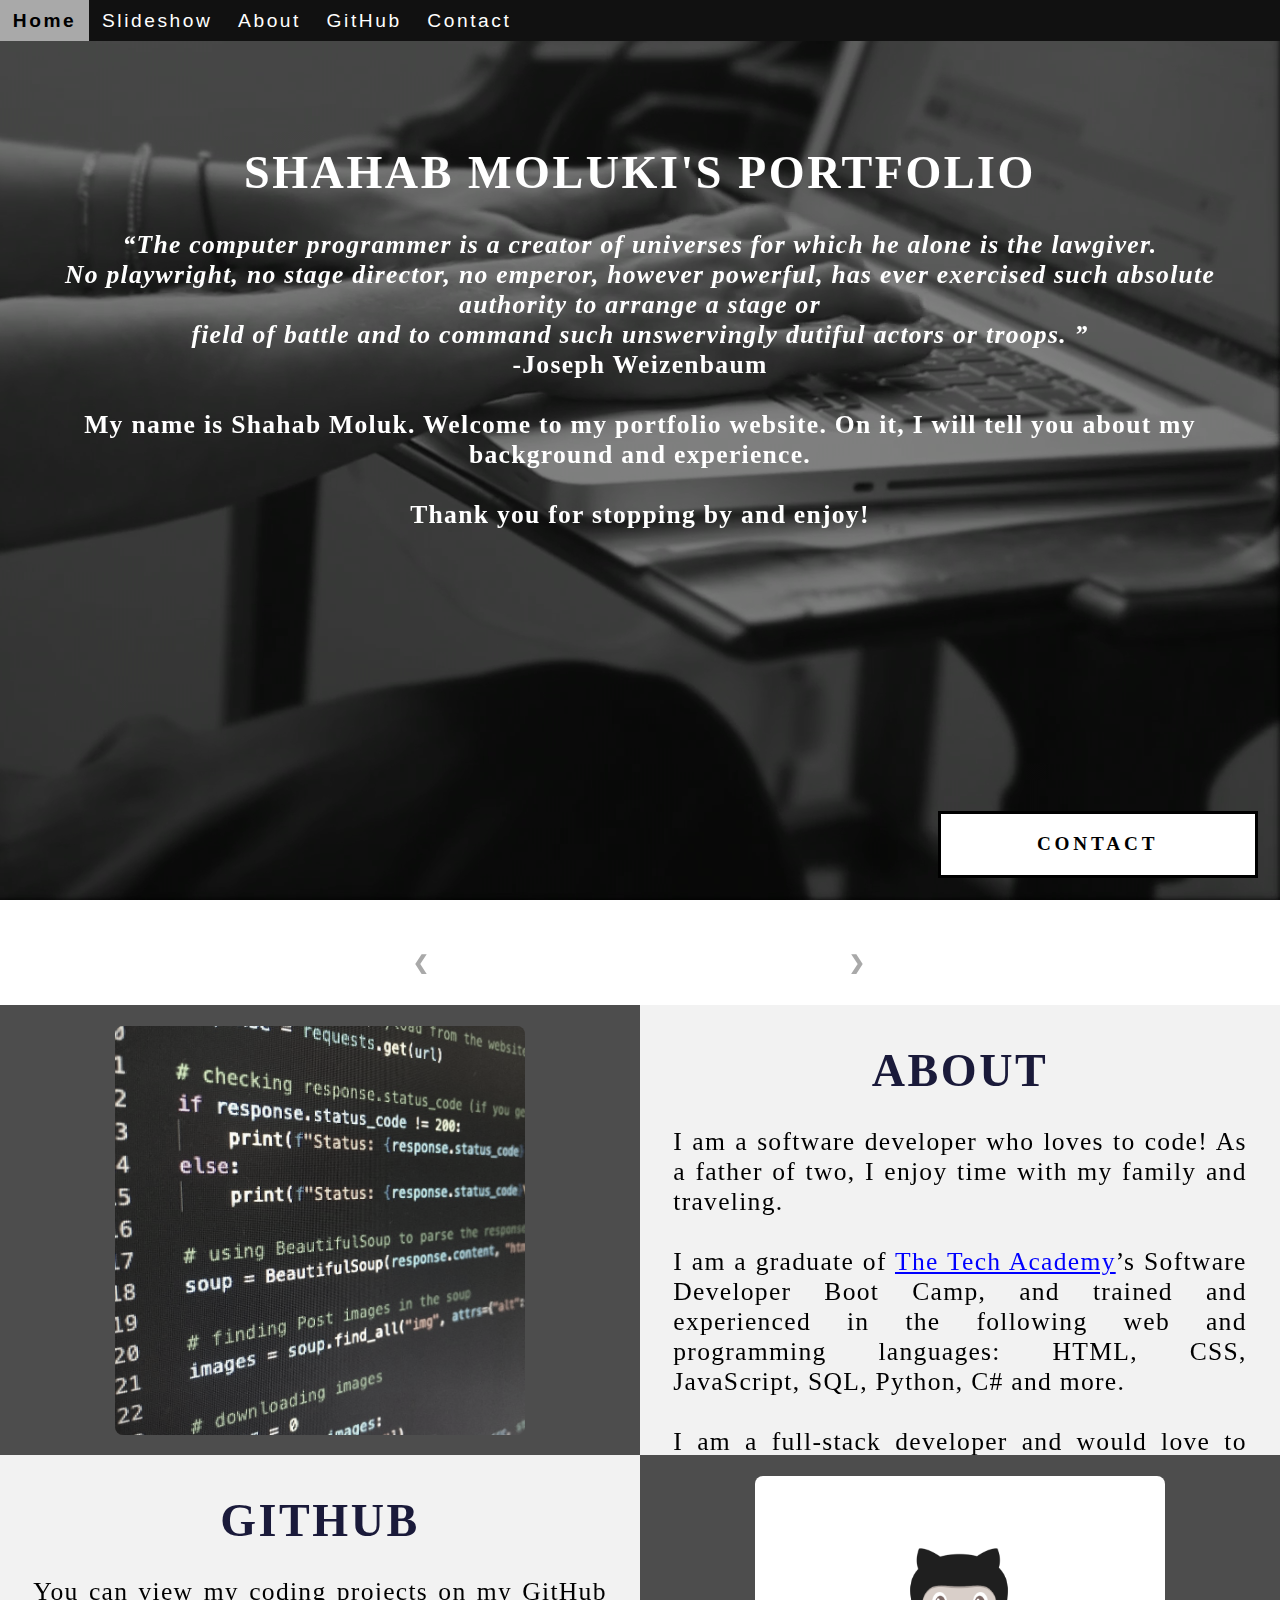
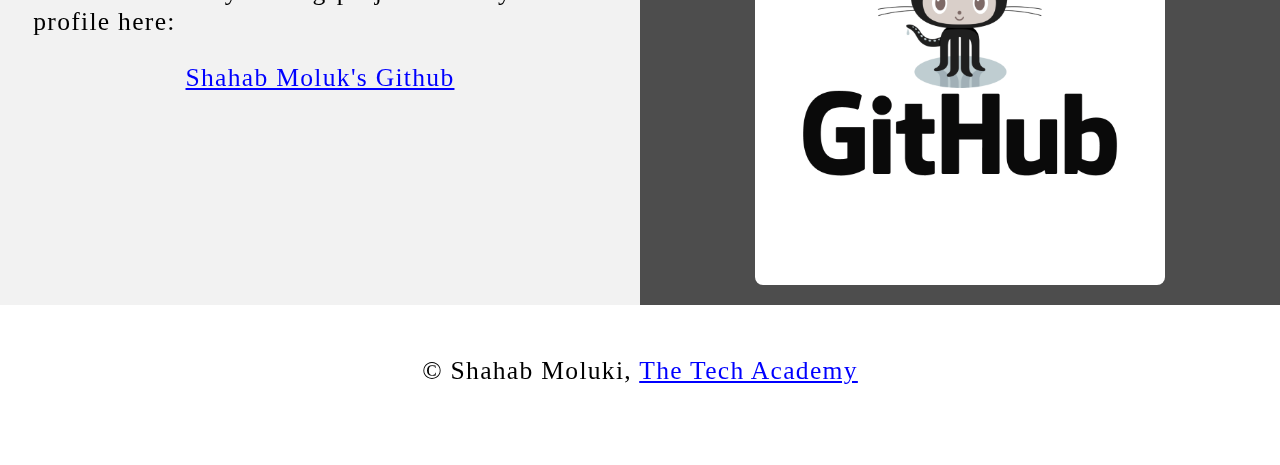
==== index.html @ 2abb8704 "JS Portfolio" ====
<!DOCTYPE html>
<html>
    
    <!-- Head -->
    <head>
        <meta charset="UTF-8">
        <meta name="viewport" content="width=device-width" />
        <title>Shahab Moluki</title>
        <link rel="shortcut icon" type="img/jpg" href="images/coding_icon.png">
        <link rel="stylesheet" type="text/css" href="stylesheet/sample_portfolio.css">
    </head>

    <!-- Body -->
    <body class="Background">   

        <!-- Navbar -->
        <div class="Navbar">
            <a class="active" href="#Home">Home</a>
            <!-- New section added -->
            <a href="#Slideshow">Slideshow</a>
            <a href="#About">About</a>
            <a href="#GitHub">GitHub</a>
            <!-- Onclick and ondblclick functions added to open and close the contact form -->
            <a onclick="openForm()" ondblclick="closeForm()" class="contact">Contact</a>
        </div>

        <!-- Background video -->
        <div id="Home">
            <video autoplay muted loop id="Typing_Video">
                <source src="images/video/Typing.mp4" type="video/mp4">
                <!-- Display message if video fails to run -->
                Your browser does not support HTML5 video.
            </video>
        </div>

        <!-- Video text -->
        <div class="Video_Text">
        <h1 class="white-text">Shahab Moluki's Portfolio</h1>

        <strong>
                <p class="center">
                        <q>The computer programmer is a creator of universes for which he alone is the lawgiver.
                        <br>No playwright, no stage director, no emperor, however powerful, has ever exercised such absolute authority to arrange a stage or
                        <br>field of battle and to command such unswervingly dutiful actors or troops.
                    </q>
                    <br> -Joseph Weizenbaum<br>
                    <br>
                    My name is Shahab Moluk. Welcome to my portfolio website. On it, I will tell you about my background and experience.
                    <br>
                    <br>Thank you for stopping by and enjoy! 
                </p>
            </strong>
        </div>

        <!-- Slideshow section added -->
        <div id="Slideshow">
            <div id="Slideshow_Background"> 
                <div id="Slideshow_Container">
                    <!-- Slide 1 of 6 -->
                    <div class="mySlides fade">
                        <img class="Slideshow_Images" src="images/My_Picture.jpeg" alt="My picture" >
                        <div class="text">I'm available to assist you on your project!</div>
                    </div>
                    <!-- Slide 2 of 6 -->
                    <div class="mySlides fade">
                        <img class="Slideshow_Images" src="images/HTML_CSS_and_JavaScript.jpeg" alt="HTML, CSS, and JS logos"> 
                        <div class="text">I am becoming a full-stack software developer,<br> trained in:<br>HTML, CSS, JavaScript,</div>
                    </div>
                    <!-- Slide 3 of 6 -->
                    <div class="mySlides fade">
                        <img class="Slideshow_Images" src="images/Python.png" alt="Python logo">
                        <div class="text">the popular programming language Python,</div>
                    </div>
                    <!-- Slide 4 of 6 -->
                    <div class="mySlides fade">
                        <img class="Slideshow_Images" src="images/C_Sharp_and_Dot_NET.png" alt="C# logo">
                        <div class="text">C#, .NET Framework </div>
                    </div>
                    <!-- Slide 5 of 6 -->
                    <div class="mySlides fade">
                        <img class="Slideshow_Images" src="images/SQL_and_Database.jpg" alt="SQL logo"> 
                        <div class="text">back end development, databases and SQL.</div>
                    </div>
                    <!-- Slide 6 of 6 -->
                    <div class="mySlides fade">
                        <img class="Slideshow_Images" src="images/image1.jpg" alt="Replace with a picture of your choosing">
                        <div class="text"><a class="white-text contact" onclick="openForm()">Contact me now!</a></div> 
                    </div>
                    <!-- Previous and next buttons -->
                    <a class="Previous" onclick="plusSlides(-1)">&#10094;</a>
                    <a class="Next" onclick="plusSlides(1)">&#10095;</a>
                </div>
                <br> <!-- Adds a space between the slideshow images and the dots -->

                <!-- Slideshow dots (these are another way for users to navigate through the slideshow) -->
                <div style="text-align: center">
                    <span class="dot" onclick="currentSlide(1)"></span>
                    <span class="dot" onclick="currentSlide(2)"></span>
                    <span class="dot" onclick="currentSlide(3)"></span> 
                    <span class="dot" onclick="currentSlide(4)"></span> 
                    <span class="dot" onclick="currentSlide(5)"></span> 
                    <span class="dot" onclick="currentSlide(6)"></span> 
                </div>
            </div>
        </div>

        <!-- About section -->
        <div class="Row" id="About">
            <!-- Left column -->
            <div class="Column_2">
                <img src="images/image2.jpg" alt="Replace with a picture of your choosing">
            </div>
            <!-- Right column -->
            <div class="Column_1">
                <h1>About</h1>
                <p>
                    I am a software developer who loves to code! As a father of two, I enjoy time with my family and traveling. 
                    <br>
                    <br>I am a graduate of <a href="https://www.learncodinganywhere.com" target="_blank">The Tech Academy</a>’s Software Developer Boot Camp, and trained and experienced in the following web and programming languages: HTML, CSS, JavaScript, SQL, Python, C# and more. 
                    <br>
                    <br>I am a full-stack developer and would love to work with you on your project. <a onclick="openForm()" class="contact">Contact</a> me below!
                </p>
            </div>
        </div>

        <!-- GitHub section -->
        <div class="Row" id="GitHub">
            <!-- Left column -->
            <div class="Column_1">
                <h1>GitHub</h1>
                <p>You can view my coding projects on my GitHub profile here:
                    <br>
                    <p class="center"><a href="https://github.com/shahab456" target="_blank">Shahab Moluk's Github</a></p>
                </p>
            </div>
            <!-- Right column -->
            <div class="Column_2">
                <a href="https://github.com/https://github.com/shahab456" target="_blank"><img src="images/GitHub.png"></a>
            </div>
        </div>

        <!-- Contact form -->
        <div id="Contact">
           <button onclick="openForm()" class="Pop_Up_Button">CONTACT</button>
           <div class="form-popup" id="myForm">
                <form action="https://formspree.io/info@learncodinganywhere.com" method="POST" class="form-container"> <!-- Here we are using a free online service from https://formspree.io/ to send our contact form to an email address of our choosing - note: it will not run unless live on the internet, you have to push it to your online website first -->
                    <h1>Contact</h1>
                    <label for="name"><b>Name</b></label>
                      <input type="text" placeholder="Type your name here" name="name" required>
                    <label for="phone"><b>Phone</b></label>
                      <input type="text" placeholder="Type your phone number here" name="phone">
                    <label for="email"><b>Email</b></label>		
                      <input type="text" placeholder="Type your email address here" name="email" required>
                    <label for="message"><b>Message</b></label>
                      <input type="text" placeholder="Type your message here" name="message">
         
                    <button type="submit" class="btn">SUBMIT</button>
                    <button type="button" class="btn cancel" onclick="closeForm()">CLOSE</button>
                </form>
           </div>
        </div>
        
        <!-- Footer section -->
        <footer>
                <p class="center">&copy Shahab Moluki, <a href="https://github.com/shahab456" target="_blank">The Tech Academy</a></p><br>
        </footer>
        <script src="JS/my_portfolio.js"></script>
    </body>
</html>
---- stylesheet/sample_portfolio.css ----
/***** GENERAL STYLING *****/

/*Affects entire document */
html {
    scroll-behavior: smooth; /*This ensures that the page scrolling is smooth when the buttons on the nav bar is clicked */
}

/* Body */
body {
    margin: 0%; /* This ensures our site displays all the way to the edge of the browser screen */
    opacity: 1; /* This and transition affect the page loading fade in effect */
    transition: 3s opacity; /* This causes a 3 second fade in */
    letter-spacing: .2vw; /* vw is a relative measurement, 1vw is equal to 1% of the viewport width */
    font-family: Avant Garde, Helvetica;
    font-size: 1.8vw;
    overflow-x: hidden; /* This prevents the horizontal scroll bar from appearing when the quote is hovered over */
    user-select: none; /* This prevents the text on the webpage from being highlighted by the user */
}

/* This section contributes to the fade effect for the page that occurs when the page is loaded */
body.fade-out {
    opacity: .1; /* This sets the level of opacity at the start of page load */
}

/* Heading 1 elements */
h1 {
    text-transform: uppercase; /*capitalizing all h1 headings */
    font-family: Tahoma, Optima; /* Sets the font family of all h1 headings */
    text-align: center; /* Centering all h1 elements */
    margin-top: 3%; /* Adds a small margin above h1 elements */
    color: #1a1a3a;
}

/* Heading 1 element hover effect */
h1:hover {
    filter: grayscale(5%); /* Adds a slightly gray filter to the h1 headings when hovered over */
    transform: scale(1.1); /* When the h1 elements are hovered over they increase in size by 1.1 */
    transition: transform 1s; /* This causes the transformation to last 1 second */
}

/* Styling for Portfolio Title Text */
.white-text {
    color: #fff;/* This is used to change the color of the Portfolio Title text */
    padding-top: 10vh; /* Adds padding (equal to 10% of the viewport height) to the top of the Portfolio Title text */
}



/* Center class - this applies to all centered text */
.center {
    text-align: center; /* This center aligns the text */
}

/* Center align elements hover effect - This only affects the quote, github link, and footer */
.center:hover {
    transition: transform 2s; /* This makes the transform effect last 2 seconds */
    transform: scale(1.1); /* This makes the elements with class "center" increase in size by 1.1 when hovered over */
}

/* Anchor elements */
a {
    color: blue; /* This ensures all links are blue */
    cursor: pointer; /* This ensures all links change the mouse to a pointer when hovered over or clicked */
    text-decoration: underline; /* This ensures all links are underlined */
}

/* Quotation elements */
q {
    font-style: italic; /* Makes the quote italicized */
}

/* Image elements */
img {
    filter: grayscale(75%); /* This rids our pictures of 75% of their color */
    border-radius: 8px; /* Gives all images slightly rounded corners */
    max-width: 100%; /* Ensures all images stay within the width of their container */
    max-height: 100%; /* Ensures all images stay within the height of their container */
    display: block; /* By specifying block display we can ensure our images are able to be centered */
    margin: auto auto auto auto; /* This centers all images */
}

/* Image element hover effects */
img:hover {
	filter: grayscale(5%);  /* Brings back most of the image's color when hovered over */
}
/* Paragraph elements */
p {
    font-family: Perpetua, Rockwell Extra Bold;
    text-align: justify; /* This justifies the text within paragraph elements */
    letter-spacing: .1vw; /* This expands the text slightly */
    font-size: 2.6vw; /* Relative font sizing equal to 2.5% of the viewport width */
    padding-left: 1vw; /* Relative padding equal to 1% of the viewport width */
    padding-right: 1vw; /* Relative padding equal to 1% of the viewport width */
}

/* Paragraph element hover effect */
p:hover {
    transition: transform 1s; /* This makes the transform effect last 1 second */
    transform: scale(1.01); /* This makes the paragraphs increase slightly in size when hovered over */
}
/*Styling for footer element */
footer {
    padding: 2%; /* This gives the footer padding that is equal to 2% of the width of the element's area */
    background-color: white;
}
/***** End of General Styling *****/

/***** Navbar Styling *****/
.Navbar {
    overflow: hidden; /* This ensures that any content that overflows beyond the boundary of our nav bar is not displayed */
    background-color: #111111; /* This colors the navbar black */
    position: fixed; /* This keeps the navbar at the top of the screen as we scroll */
    top: 0; /* This ensures no space is displayed above the navbar */
    width: 100%; /* This makes the navbar span the entire width of the page */
    z-index: 1; /* This ensures other elements don't display over the navbar */
    -webkit-animation: moveNav 5s; /* Safari 4.0 - 8.0 */
    animation: moveNav 5s; /* This makes the moveNav animation last 5 seconds */
}

/* The animation effect for moving the nav bar in from above the left of the screen on page load */
@keyframes moveNav {
    from {left: -100vw;} /* The navbar is starting off screen to the left */
    to { left: 0vw;} /* This moves the navbar into place on the screen */
}

/*Navbar Links */
.Navbar a {
    float: left; /* This specifies that the text floats on the left on the navbar */
    display: block; /* This ensures that other text will be displayed on the same line or row, instead of a new line */
    color: white; /* This is the font color for text on our navbar */
    padding: .75vw 1vw; /* This adds padding around our text */
    text-decoration: none; /* This gets rid of the underlines under the text on our navbar */
    font-family: Avant Garde, Helvetica; /* This specifies the font family for text on our navbar */
    font-size: 1.5vw; /* This specifies the font size for text on our navbar */
    text-align: center; /* This centers the text within its container */
    position: relative; /* This sets the text relative to its normal positioning, allowing us to use the animation below */
    -webkit-animation: moveNavText 5.75s; /* Animation for Safari 4.0 - 8.0 */
    animation: moveNavText 5.75s; /* Applies the moveNavText animation for 5.75s */ 
}

/* The animation effect for moving the nav bar links in from above the top of the screen on page load */
@keyframes moveNavText {
    from {top: -100vw;} /* This sets the navbar text 100% above the viewport */
    to {top: 0vw;} /* This lowers the navbar text onto the navbar */
}

/*Navbar hover effects */
.Navbar a:hover {
    background-color: #f4f4f4; /* Defines the background color that will display when you hover over the link */
    color: black; /* This defines the font color that will display when navbar a elements are hovered over */
    font-weight: bold; /* This makes the text on the navbar bold when hovered over */
    cursor: pointer;
    transition: 0.5s ease-in; /* Creates a smooth transition for the hover trigger */
}

/* Navbar home button */
.Navbar a.active { /* This targets the a element on the navbar with the "active" class */
    background-color: darkgray;
}
/***** End of Navbar Styling *****/

/***** Video Styling *****/
/* Formatting for background video */
#Typing_Video {
    position: fixed; /* This fixes the video to the page */
    right: 0; /* This ensures there is no space between the edge of the video and the edge of the page */
    bottom: 0; /* This ensures no space between the edge of the video and the bottom of the page */
    min-width: 100%; /* This ensures the video is displayed across the full width of the page */
    z-index: -1; /* This places the video behind the other elements on the page */
}

/* Screens that are 576px and smaller will not display the background video */
@media screen and (max-width: 576px) {
    #Typing_Video {
        display: none;
    }
}

/* Texts over the video */
.Video_Text {
    background: rgba(0, 0, 0, 0.5); /* This provides a semi-transparents background for the text to sit over */
    color: white; /* Makes the font color white */
    width: 100%; /* Ensures the video-text container fills the width of the video */
    height: 100vh; /* This ensures the video-text container fills the height of the viewport so that the slideshow is not partially displayed */
    padding-top: 2vh; /* This adds padding around the video-text container so that the background goes slightly beyond the text */
    position: relative; /* This sets the text relative to its normal positioning, allowing us to use the animation below */
    -webkit-animation: moveVideoText 5.75s; /* Animation for Safari 4.0 - 8.0 */
    animation: moveVideoText 5.75s; /* moveVideoText animation set to 5.75s to match the movenavText animation */
}

/* This animation effect causes the overlay video text to move up from the bottom of the page upon page load */
@keyframes moveVideoText {
    from {top: -100vw;} /* This sets the position of the video text to above the viewport */
    to {top: 0vw;} /* This moves the video text to the normal positioning on the viewport */
}
/***** End of Video Styling *****/

/***** Slideshow Styling *****/
#Slideshow_Background {
    background: rgba(255, 255, 255, 0.35); /* This creates a slightly transparent white background that's palced over the video in the background */    
}

.mySlides{
    display: none; /* This prevents the images from being displayed, we will use JS to display these */
}

/* Slideshow section / container */
#Slideshow_Container {
    width: 39.5vw; /* Relative sizing of the container for the slidewshow set to 39.5% of the viewport width */
    height: auto; /* The height of the container is automatically adjusted based on the content it is displaying */
    padding-top: 4%; /* Adds a small padding to the top of the slideshow container */
    position: relative; /* This sets the container relative to its normal positioning */
    margin:auto; /* This will horizontally center the container on the page */
}

/* Remove the underline from the previous and next buttons on the slideshow */
#Slideshow_Container a {
    text-decoration: none;
}

/* Images contained within the slideshow */
.Slideshow_Images {
    vertical-align: middle; /* This centers the images vertically within the slideshow container */
    height: auto; /* The height of the images is automatically adjusted based on the content, ie if your images are different sizes, they will display as different sizes */
    box-shadow: 0px 5px 10px 12px rgba(0, 0, 0, .75); /* Adds a shadow around the slideshow images */
    width: 100%; /* The width of the images is automatically adjusted based on the content */
}

/* Next and previous buttons */
.Previous, .Next {
    cursor: pointer; /* Changes the mouse to a pointer when the buttons are selected */
    position: absolute; /* This makes the next and previous buttons positioned relative to the slideshow container */
    top: 50%; /* This moves the buttons up in the slideshow container */
    width: auto; /* The width of the buttons is automatically adjusted based on the content */
    padding: 2vw; /* Adds padding equal to 2% of the viewport width */
    color: darkgray; 
    font-weight: bold;
    font-size: 1.5vw;
    border-radius: 0 3px 3px 0; /* Adds a slightly rounded border on the top and bottom right corners */
    user-select: none; /* This property makes it so that the user cannot highlight the text */
    transition: 0.6s ease; /* This specifies the details of the hover transition for these elements */
}

/* Positioning the next button on the right hand side */
.Next {
    right: 0; /* This moves the next button to the right side of the slideshow container */
    border-radius: 3px 0 0 3px; /* This changes the border radius on the next button to the top and bottom left of the button */
}

/* Hover effect on slide show buttons */
.Previous:hover, .Next:hover {
    background-color: rgba(0, 0, 0, 0.8); /* Makes the background of the arrows a transparent gray color */
    color: white; /* Makes the arrows white when hovered over */
}

/* Slideshow text */
.text {
    color: white; 
    padding: 1vw;
    position: absolute; /* This ensures the text is positioned within the image */
    bottom: 0; /* This property sets the text at the bottom of the image */
    width: 100%; /* The element covers the full width of the image */
    text-align: center; /* The text is center aligned within the image */
    font-family: Perpetua, Rockwell Extra Bold;
    letter-spacing: .1vw; /* This gives slight spacing between the letters */
    font-size: 1.5vw; /* Font size is relative to the size of the viewport width */
    background-color: rgba(0, 0, 0, 0.75); /* Gives a slightly transparent black background */
    font-weight: bold;
    border-radius: 0px 0px 7px 7px; /* Gives the text background rounded corners on the bottom left and right corners */
}

/* Styling of the dots under the slideshow */
.dot {
    cursor: pointer; /* The cursor changes to pointer when hovered over the dots */
    height: 1vw; /* The dots are sized relative to the viewport width */
    width: 1vw;
    margin: .25vw; /* adds additional spacing between the dots */ 
    background-color: white; /* Makes the dots white */
    border-radius: 50%; /* Makes the dots circles by rounding each corner */
    display: inline-block; /* Allows the dots to sit next to eachother rather than on a new line */
    transition: background-color 0.6s ease; /* When clicked on the dots transition to a different color when clicked or hovered over (the affect is defined below) */
    z-index: 1; /* This ensures the dots will be displayed above any other elements */
}

/* Hover effect for slideshow dots */
.active, .dot:hover {
    background-color: black; /* Sets the color of the dots when active or hovered over */
}

/* Fading animation for slideshow */
.fade {
    animation-name: fade; /* Fade animation is defined below */
    animation-duration: 1.5s; /* The animation lasts 1.5 seconds */
    -webkit-animation-name: fade; /* Same as above for Safari 4.0-8.0 */
    -webkit-animation-duration: 1.5s;
}

@-webkit-keyframes fade {
    from {opacity: .4;} /* Image starts transparent */
    to {opacity: 1;} /* Image ends opaque */
}

@keyframes fade {
    from {opacity: .4;} /* Image starts transparent */
    to {opacity: 1;} /* Image ends opaque */
}
/***** End Slideshow Styling *****/

/***** Table Styling -  this section covers the styling of the columns and rows within the table *****/
* { /*The asterisk is a universal selector that applies this effect to all elements on the page */
    box-sizing: border-box; /* This creates a box with a border within which we will place most of our text */
} 

.Column_1 {
    float: left;
    width: 50%; /* This ensures the column takes up half of the page width */
    padding: 1.6%;
    height: 450px; /* This sets the height of the column to 400px -  this may need to be adjusted depending on the text you enter */
    background-color: #f2f2f2; /* Sets the background color of the left columns */
}

.Column_2 {
    float: left;
    width: 50%;
    padding: 1.6%;
    height: 450px;
    background-color: #4d4d4d;
}

/* This inserts something after the content of selected elements (in this case the elements with class "Row") */
.Row:after {
	content: ""; /* By leaving this blank, we are allowing the footer (covered lower down) to be displayed - removing it makes the footer overwrite a column */
	display: table; /* The display property specifies the type of display behavior; the table value tells the browser to treat the element as a table */
	clear: both; /* This clears any other elements from floating on the left or the right of an element */
}
/***** End of Table Styling *****/

/***** Contact Form Styling *****/
/* Button used to open the contact form - fixed at the bottom of the page */
.Pop_Up_Button {
    position: fixed; /* The element is positioned relative to the viewport and stays in the same location no matter what */
    bottom: 1.75vw; /* Positions the button slightly up from the bottom of the viewport */
    right: 1.75vw; /* Positions the viewport slightly right from the side of the viewport */
    width: 25vw; /* Sets the width relative to the viewport width */
    background-color: white; /* Sets the background color of the button to white */
    color: black; /* Sets the color of the button text to black */
    border: solid black; /* This makes a solid black border around the button */
    cursor: pointer; /* This changes the cursor when hovered over the button to a pointer */
    -webkit-animation: movePopup 5s; /* Animation for 5 seconds for Safari 4.0-8.0 */
    animation: movePopup 5s; /* Animation set for 5 seconds */
}

/* movePopup animation moves the button from off the right side of the screen to its fixed location on the viewport */
@keyframes movePopup {
    from {right: -40vw;} 
    to {right: 1.75vw;}
}

@-webkit-keyframes movePopup {
    from {right: -40vw;} 
    to {right: 1.75vw;}
}

/* Styling for the contact form */
.form-popup {
    z-index: 8; /* This z-index ensures the contact form shows above all other elements on the page */
    display: none; /* Set the display to none, we will use JavaScript to show the contact form */
    position: fixed; /* The form stays in the same location no matter what */
    bottom: .5vw; /* Slightly up from the bottom of the viewport */
    right: .5vw; /* Slightly in from the right side of the viewport */
}

/* Form styling */
.form-container {
    max-width: 49vw; /* Relative sizing of the form container - 49% of the viewport width */
    padding: 1vw; /* Adds padding between the form-popup and the form-container */
    background-color: white; 
}

/* Input fields */
.form-container input[type=text] {
    width: 100%; /* The input boxes completely fill the width of the form-container */
    padding: .93vw; /* Adds padding to the input boxes */
    margin: .6vw 0 .6vw 0; /* Adds space between the input boxes and the labels */
    border: none; /* Removes the border from the input boxes */
    background: Gainsboro; /* Sets the background color of the input boxes */
    font-size: 1vw; /* Relative font sizing based on the width of the viewport */
}

/* General styling for all buttons */
button {
    font-family: "Trebuchet MS", Optima;
    letter-spacing: .3vw; /* Adds slight spacing between the letters */
    font-size: 1.5vw; /* Relative sizing of text */
    font-weight: bold; 
    padding: 1.5vw; /* Adds padding to the text in the button */
    cursor: pointer; /* Changes the cursor to pointer over button elements */
    width: 100%; /* Sets the width of the buttons to 100% of their containers */
    height: auto; /* Allows the height to be resized depending on the content showing */
}

/* Hover effect for contact and submit buttons */
button:hover, .form-container .btn:hover {
    color: white; /* This makes the text in the buttons white when hovered over */
    background-color: black; /* The background of the button changes to black when hovered over */
    transition-duration: 1s; /* This makes the transition last 1 second */
    -webkit-transition-duration: 1s; /* For Safari 4.0-8.0 */
    border-color: silver; /* The border turns silver when the button is hovered over */
}

/* Submit button */
.form-container .btn {
    background-color: white; 
    color: black;
    border-color: black;
    margin-bottom: 1vh; /* Adds space between the submit button and the close button */
}

/* Close button */
.form-container .cancel {
    background-color: black;
    color: white;
    border-color: gray;
}

/* Styling for close button on hover */
.form-container .cancel:hover {
    color: white;
    background-color: darkred;
    transition-duration: 1s;
    -webkit-transition-duration: 1s;
    border-color: black;
}
/***** End of Contact Form Styling *****/

/***** Media Query Section *****/
/*Media rules for paragraph font size for different screen sizes*/
@media screen and (max-width: 527px) {
    p {
        font-size: 3.75vw;
    }
}

@media screen and (min-width: 528px) and (max-width: 660px) {
    p {
        font-size: 3.5vw;
    }
}

@media screen and (min-width: 661px) and (max-width: 799px) {
    p {
        font-size: 2.75vw;
    }
}

@media screen and (min-width: 800px) and (max-width: 924px) {
    p {
        font-size: 2.5vw;
    }
}

@media screen and (min-width: 925px) and (max-width: 1050px) {
    p {
        font-size: 2.25vw;
    }
}

@media screen and (min-width: 1051px) and (max-width: 1310px) {
    p {
        font-size: 2vw;
    } 
}

@media screen and (min-width: 1311px) and (max-width: 1535px) {
    p {
        font-size: 1.75vw;
    }
}

@media screen and (min-width: 1536px) and (max-width: 2269px) {
    p {
        font-size: 1.5vw;
    }
}

@media screen and (min-width: 2270px) {
    p {
        font-size: 1.35vw;
    }
}

/*Media rule for navbar links for different screen sizes*/
/* Screens 1080px and smaller will display navbar links equally distributed */
@media screen and (max-width: 1080px) {
    .Navbar a{
        width: 20%; /* This sets each navbar link to 1/5 of the navbar */
        font-size: 2.5vw;
    }
}

/* Media rules to enlarge the font of the white text for smaller screens */
@media screen and (max-width: 1080px) {
    .quote{
        font-size: 3.5vw;
    }

    .white-text {
        font-size: 4.5vw;
    }
}

/* Media rules to increase the size of the columns for larger screens */
@media screen and (min-width: 1725px) {
    .Column_1 {
        height: 550px;
    }
    .Column_2 {
        height: 550px;
    }
}


/*Media rule to remove margin-top from h1 elements for extra large screens (so that the paragraph text fits in the column*/
@media screen and (min-width: 2000px) {
    h1{
        margin-top: 0;
    }
}
/***** End of Media Query Section *****/
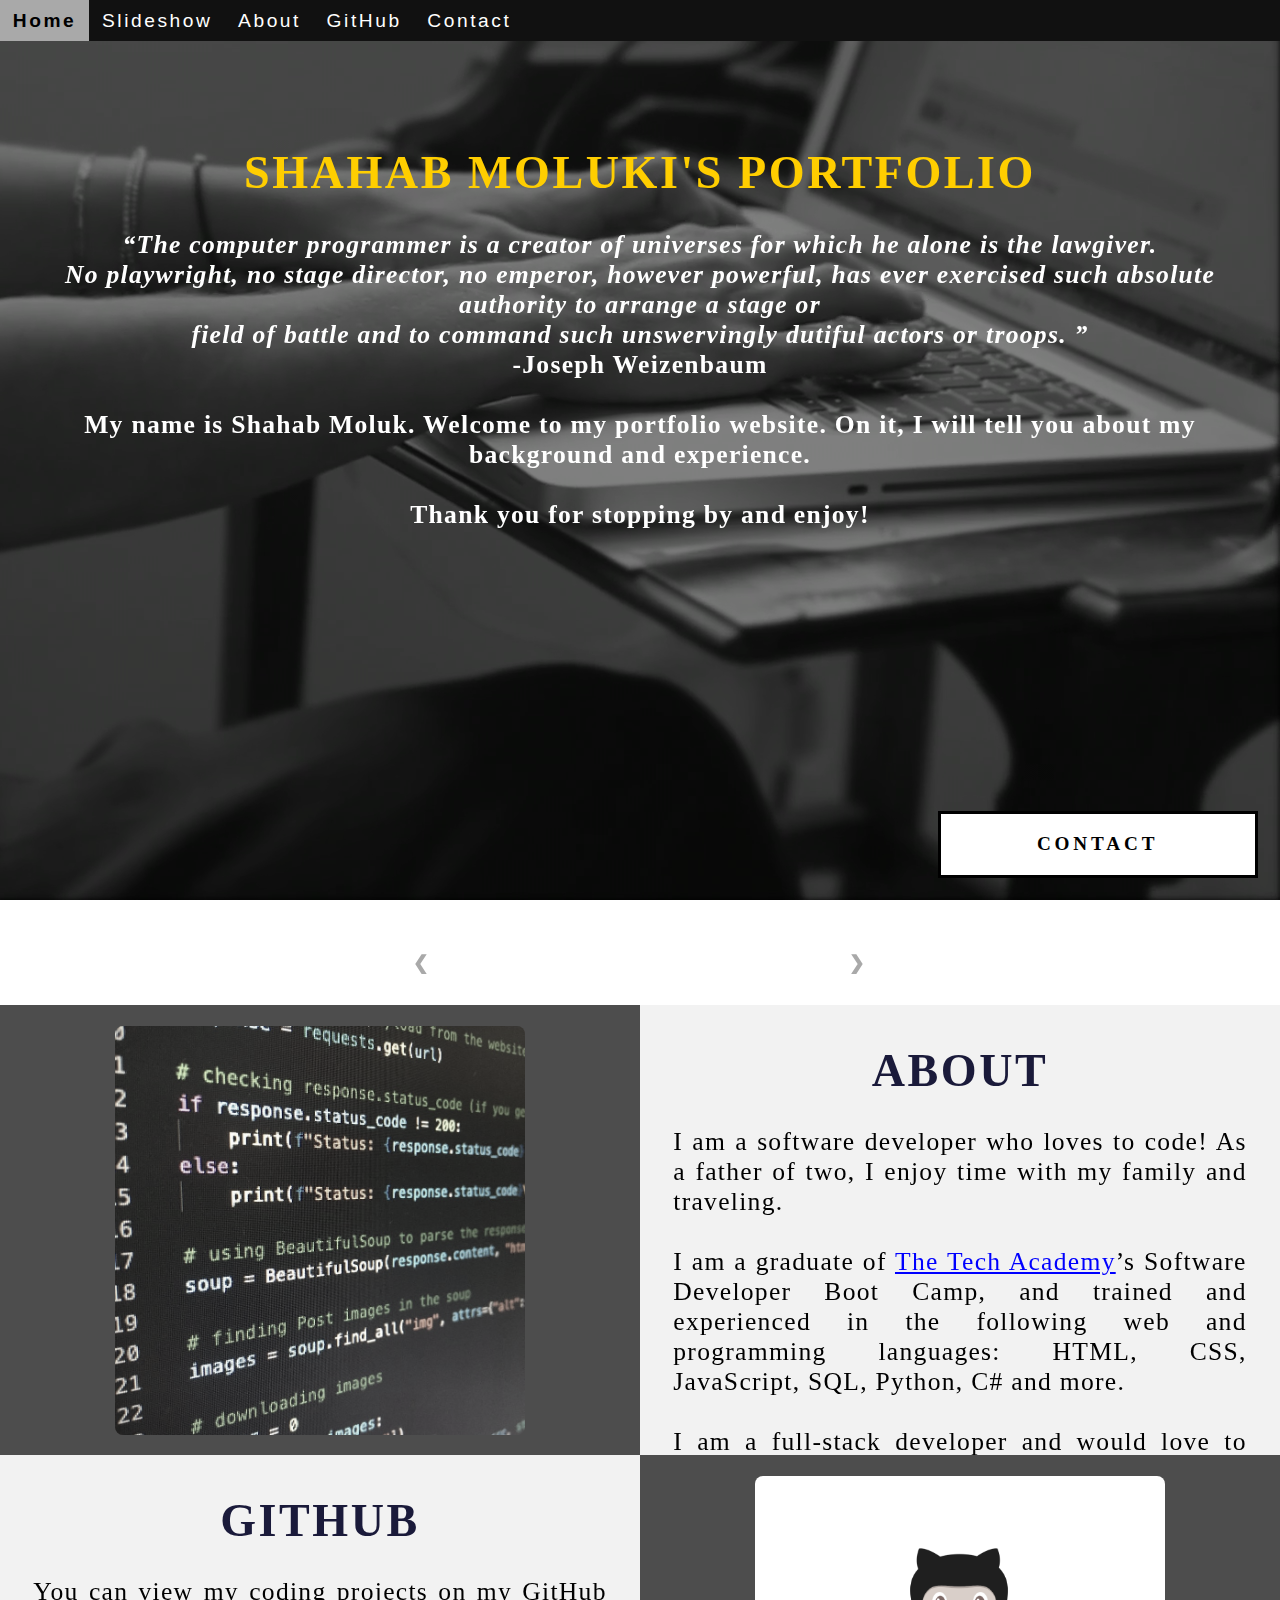
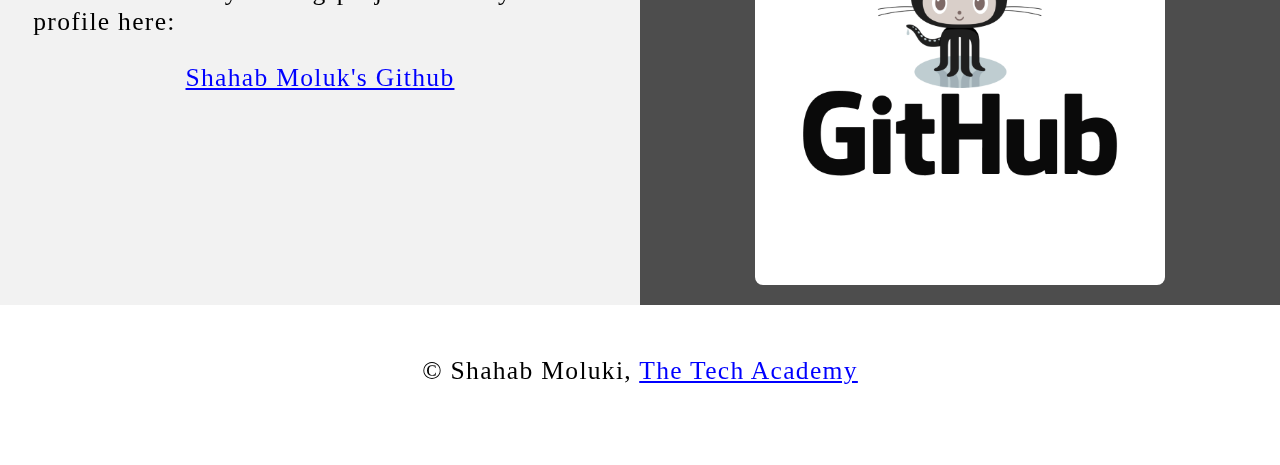
==== commit dd1a3a6a: "Edited portfolio" ====
--- a/index.html
+++ b/index.html
@@ -35,7 +35,7 @@
 
         <!-- Video text -->
         <div class="Video_Text">
-        <h1 class="white-text">Shahab Moluki's Portfolio</h1>
+        <h1 class="yellow-text">Shahab Moluki's Portfolio</h1>
 
         <strong>
                 <p class="center">
--- a/stylesheet/sample_portfolio.css
+++ b/stylesheet/sample_portfolio.css
@@ -41,6 +41,10 @@
 /* Styling for Portfolio Title Text */
 .white-text {
     color: #fff;/* This is used to change the color of the Portfolio Title text */
+    padding-top: 10vh; /* Adds padding (equal to 10% of the viewport height) to the top of the Portfolio Title text */
+}
+.yellow-text {
+    color: #ffce00;/* This is used to change the color of the Portfolio Title text */
     padding-top: 10vh; /* Adds padding (equal to 10% of the viewport height) to the top of the Portfolio Title text */
 }
 
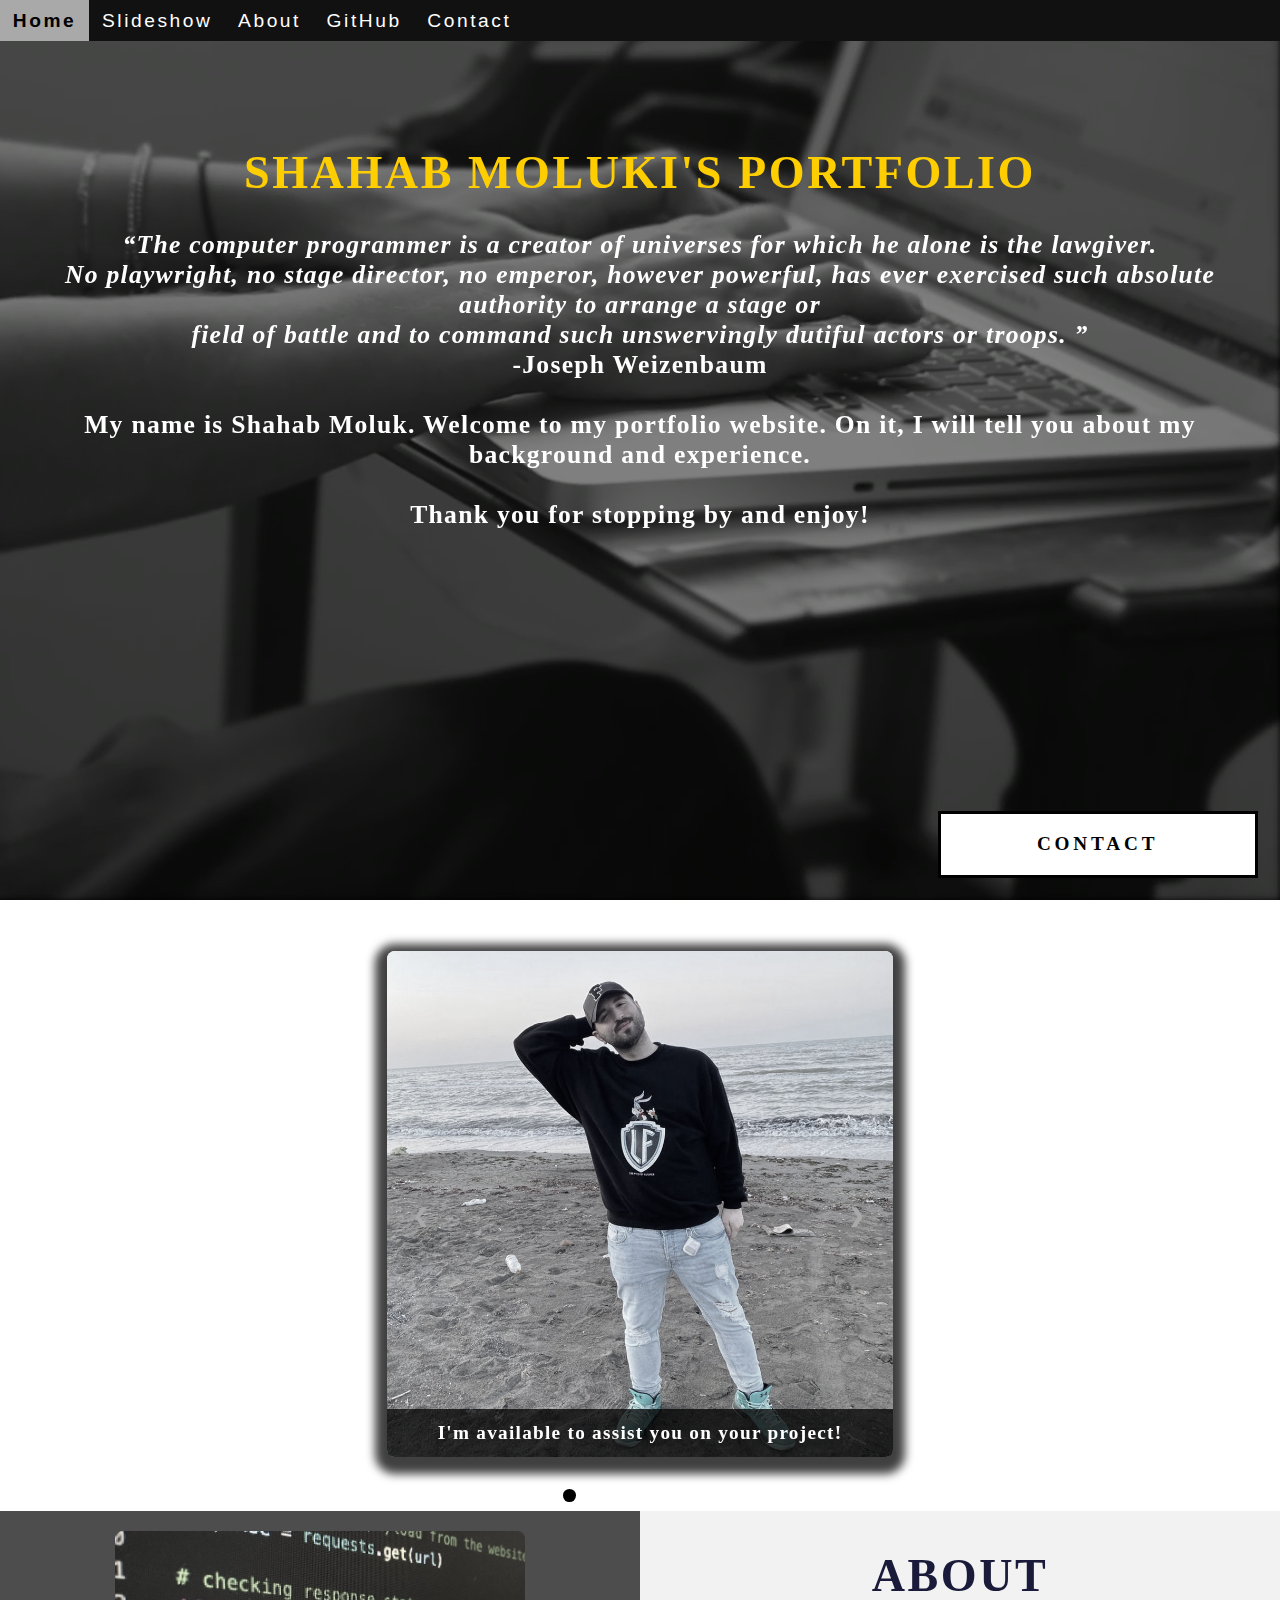
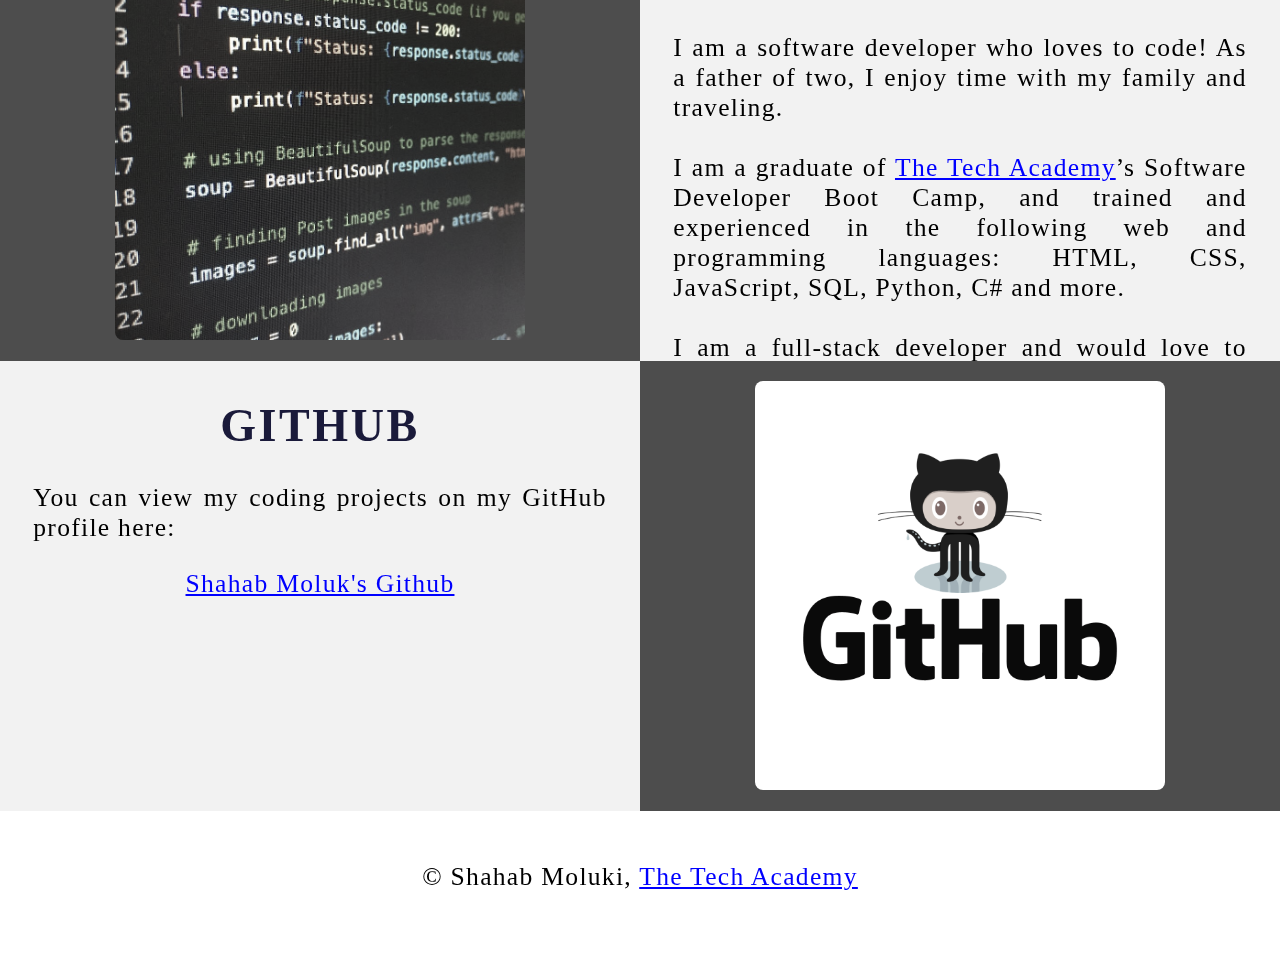
==== commit f5efa7f6: "Edited Portfolio" ====
--- a/index.html
+++ b/index.html
@@ -164,6 +164,6 @@
         <footer>
                 <p class="center">&copy Shahab Moluki, <a href="https://github.com/shahab456" target="_blank">The Tech Academy</a></p><br>
         </footer>
-        <script src="JS/my_portfolio.js"></script>
+        <script src="js/my_portfolio.js"></script>
     </body>
 </html>